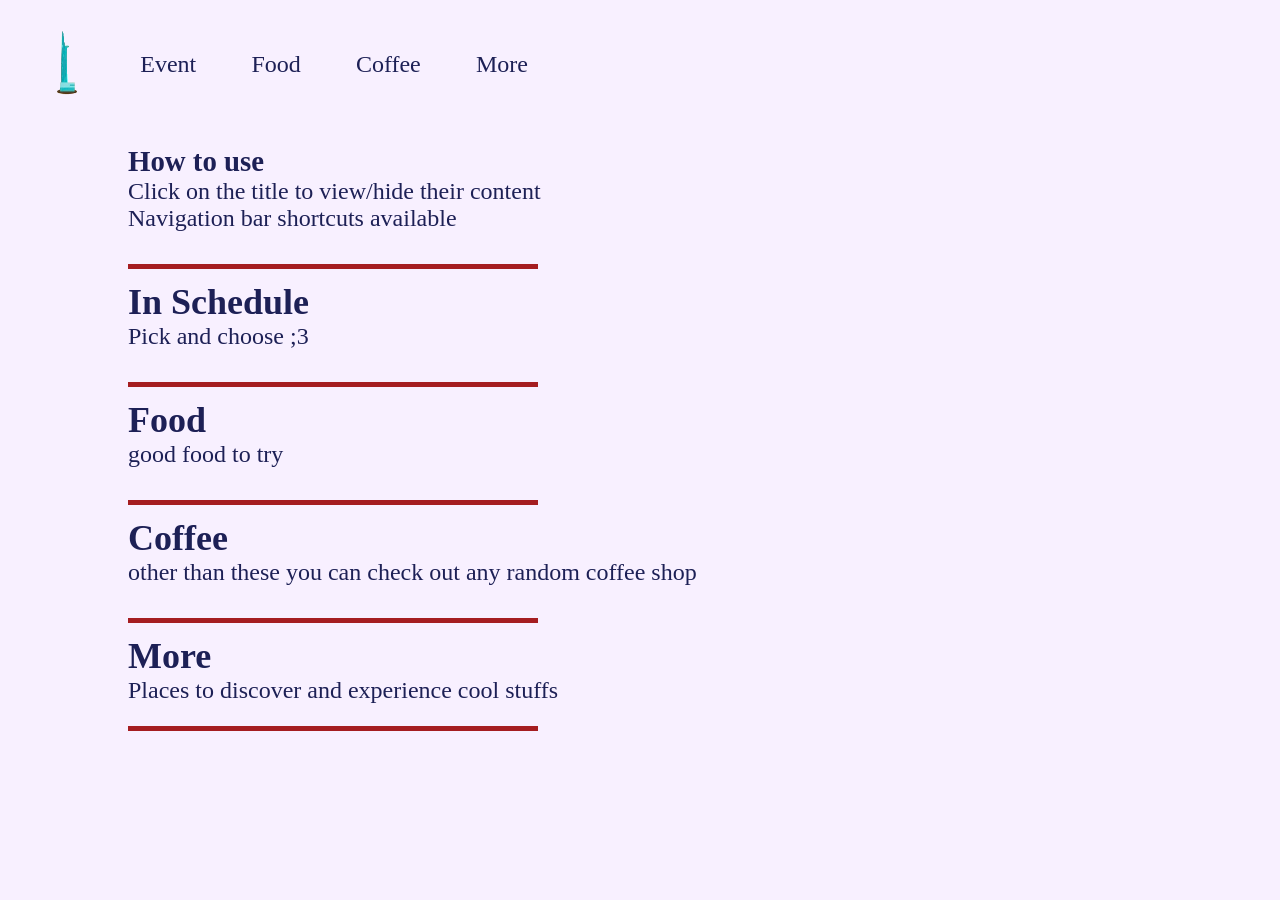
==== index.html @ e1f6cd2b "NO UNDERLINING" ====
<!DOCTYPE html>

<html lang="en">
<head>
  <meta charset="utf-8" />
  <meta name="description" content="Demonstrates CSS layout" />
  <meta name="keywords" content="HTML5, CSS layout"/>
  <meta name="author" content="Aella Ainsley"/>
  <meta name="viewport" content="width=device-width, initial-scale=1.0">
  <link href="style.css" rel="stylesheet">
  <title>Mappy</title>
</head>

<body>
    <section class="nav" style="height:55px;">
        <nav>
            <a href="index.html"><img src="png/mappy.png" alt=“logo” href=“index.html” id="logo"></a>
            <a class=“main” href="#event" onclick="extend('E')">Event</a>
            <a class=“main” href="#food" onclick="extend('F')">Food</a>
            <a class=“main” href="#coffee" onclick="extend('C')">Coffee</a>
            <a class=“main” href="#more" onclick="extend('M')">More</a>
        </nav>
    </section>
    
    <section class="page">
        <div class="album">
            <br><br>
            <header><h2 id="htu">How to use</h2></header>
            <p>Click on the title to view/hide their content</p>
            <p>Navigation bar shortcuts available</p>
        </div>

        <div class="album">
            <hr>
            <header onclick="extend('S')" id="more"><h1>In Schedule</h1></header>
            <p class="credit">Pick and choose ;3</p>
            <ol class="songs_list hid" id="S">
                <br>
                <li>
                    <p><h2>Saturday (14/03):</h2></p>
                    <p>Pick one for breakfast:</p>
                    <ul>
                        <li>Banh my (bread)</li>
                        <li>Pho (noodle)</li>
                    </ul>
                    <p>Pick one activity for the afternoon:</p>
                    <ul>
                        <li>Archery</li>
                        <li>Air Rifle</li>
                    </ul>
                </li>
                <li>
                    <p><h2>Sunday (15/03):</h2></p>
                    <p>Pick one for breakfast:</p>
                    <ul>
                        <li>Thien Hau temple</li>
                        <li>Tan Dinh church</li>
                    </ul>
                </li>
            </ol>
        </div>

        <div class="album">
            <hr>
            <header onclick="extend('F')" id="food"><h1>Food</h1></header>
            <p class="credit">good food to try</p>
            <ol class="songs_list hid" id="F">
                <br>
                <li>
                    <a href="https://maps.app.goo.gl/WdWLq5YjivLcC5n57">Hủ tiếu mỳ Bà Cao</a>
                    <p>noodle</p>
                </li>
                <li>
                    <a href="https://maps.app.goo.gl/Sd3XQCnbDRhmVS8U6">Cơm gà Thanh</a>
                    <p>chicken rice</p>
                </li>
                <li>
                    <a href="https://maps.app.goo.gl/8yVqBw3WYHmLNgNA7">Bánh bèo cô Mai Phú Yên</a>
                    <p>noodle and a kind of central Viet Nam's rice cake</p>
                </li>
                <li>
                    <a href="https://maps.app.goo.gl/4S9egKtAcr48ZnF58">Bún mắm Phan Xích Long</a>
                    <p>noodle</p>
                </li>
                <li>
                    <a href="https://maps.app.goo.gl/hdtUPozhQ6LrVHDx5">Bún nước tôm bò Cô Lan</a>
                    <p>noodle</p>
                </li>
                <li>
                    <a href="https://maps.app.goo.gl/QoEo2inAVQyDXYYTA">Quán cơm chay Thuyền Viên</a>
                    <p>vegetarian food to go</p>
                </li>
                <li>
                    <a href="https://maps.app.goo.gl/iC8iiSB6dp7g7kvR6">Út Lúa - chè chuối nếp nướng Nam Bộ</a>
                    <p>southern Viet Nam's sweet dessert, banana covered in sticky rice and roasted</p>
                </li>
                <li>
                    <a href="https://maps.app.goo.gl/RFXmaMvMnR7iiKeQ9">Bánh đúc nóng Phan Đăng Lưu</a>
                    <p>a kind of southern's Viet Nam rice cake</p>
                </li>
                <li>
                    <a href="https://maps.app.goo.gl/1sr5uLP1eeQ9tWpc7">Bánh cô Cẩm Tú</a>
                    <p>central Viet Nam's treats</p>
                </li>
                <li>
                    <a href="https://maps.app.goo.gl/yp8At2fR3MjV6WP59">Sanh Ký mỳ gia</a>
                    <p>noodle</p>
                </li>
                <li>
                    <a href="https://maps.app.goo.gl/hY1qVBQCrbsFzvcf9">Cơm tấm Tài</a>
                    <p>broken rice</p>
                </li>
                <li>
                    <a href="https://maps.app.goo.gl/WQ11s17Gfn2FQ2S37">Quán cơm 55A</a>
                    <p>daily meal kind of food</p>
                </li>
                <li>
                    <a href="https://maps.app.goo.gl/zaJomvpcWYDz4ixi8">Quán chay Lá</a>
                    <p>vegetarian buffet</p>
                </li>
                <li>
                    <a href="https://maps.app.goo.gl/qYJ6dD4CpidEfUWE9">Quán chay Pháp Uyển</a>
                    <p>vegetarian food</p>
                </li>
                <li>
                    <a href="https://maps.app.goo.gl/EaU53XxpEDg8YiDB7">Bánh xèo 46A</a>
                    <p>a kind of southern Viet Nam's rice cake, not a dessert though</p>
                </li>
                <li>
                    <a href="https://maps.app.goo.gl/W4AC8o5X6MdjL8nC7">Mỳ vịt tiềm Ba Huy</a>
                    <p>noodle</p>
                </li>
                <li>
                    <a href="https://maps.app.goo.gl/FLVBiAvJYrc4Dqos5">Chè Vân chợ Tân Định</a>
                    <p>sweet treats</p>
                </li>
                <li>
                    <a href="https://maps.app.goo.gl/hKtQNPe6eQgRmani8">Bún mắm 444</a>
                    <p>noodle</p>
                </li>
                <li>
                    <a href="https://maps.app.goo.gl/zrcujai8SNeeg4P77">Chè Mỹ</a>
                    <p>sweet treats</p>
                </li>
                <li>
                    <a href="https://maps.app.goo.gl/7d8iKzcam5dbg4Az5">Cơm chay Diệu Thiện</a>
                    <p>vegetarian food</p>
                </li>
                <li>
                    <a href="https://maps.app.goo.gl/MQXdbdiyGUXwvVJeA">Bếp chay Đế Thính</a>
                    <p>vegetarian food</p>
                </li>
                <li>
                    <a href="https://maps.app.goo.gl/TjMXHyw3Yu9MgDQh7">Gỏi khô bò</a>
                    <p>a kind of salad with mainly dried beef and papaya</p>
                </li>
                <li>
                    <a href="https://maps.app.goo.gl/N8928tySmtYnX4848">Chạm</a>
                    <p>Đà Lạt's avocado ice cream, dessert and coffee</p>
                </li>
                <li>
                    <a href="https://maps.app.goo.gl/U3fGFgvi1PdqQJMH6">Bánh mỳ Tăng</a>
                    <p>bread to go</p>
                </li>
                <li>
                    <a href="https://maps.app.goo.gl/omBSvNZghHrWqTPG9">Há cảo Phánh</a>
                    <p>savory Hoa people's dessert</p>
                </li>
                <li>  
                    <a href="https://maps.app.goo.gl/z1L6o5SQ8ugLs3q57">Quán ăn Huế - O Xuân</a>
                    <p>central Viet Nam's food</p>
                </li>
                <li>
                    <a href="https://maps.app.goo.gl/uDybNgCEXGuW1xjt8">Bánh mỳ Hà Nội</a>
                    <p>bread. you can check out any stall, the quality is pretty stable</p>
                </li>
                <li>
                    <a href="https://maps.app.goo.gl/LHsaDPhF9PthyGvr9">Bánh mỳ Dân Sinh</a>
                    <p>bread</p>
                </li>
            </ol>
        </div>

        <div class="album">
            <hr>
            <header onclick="extend('C')" id="coffee"><h1>Coffee</h1></header>
            <p class="credit">other than these you can check out any random coffee shop</p>
            <ol class="songs_list hid" id="C">
                <br>
                <li>
                    <a href="https://maps.app.goo.gl/N8928tySmtYnX4848">Chạm</a>
                    <p>Đà Lạt's avocado ice cream, dessert and coffee</p>
                </li>
                <li>
                    <a href="https://maps.app.goo.gl/NNZtvuahc9jaC66B8">Lão Hạc quán</a>
                    <p>a coffee shop by the river</p>
                </li>
                <li><a href="https://maps.app.goo.gl/cXWu2iQmeoGhMMd78">Cà phê trứng 3T</a></li>
                <li><a href="https://maps.app.goo.gl/J4mrxfhks26URDKQA">Nhỏ cafe</a></li>
                <li><a href="https://maps.app.goo.gl/NDUxT6SJp9f7BfMCA">Cộng cafe</a></li>
                <li>
                    <a href="https://maps.app.goo.gl/GkWEGcFYhizMxrdg8">Bu's Station</a>
                    <p>previously known as Ga Public. you can watch the train runs by here</p>
                </li>
            </ol>
        </div>

        <div class="album">
            <hr>
            <header onclick="extend('M')" id="more"><h1>More</h1></header>
            <p class="credit">Places to discover and experience cool stuffs</p>
            <ol class="songs_list hid" id="M">
                <br>
                <li><a href="https://maps.app.goo.gl/3BQbNgsxRdH5yECQ8">Turtle Pond</a></li>
                <li><a href="https://maps.app.goo.gl/5wAAeDhkMYMd9Cxr9">Van Thanh Tourist Village</a></li>
                <li><a href="https://maps.app.goo.gl/fCtMkCQgY6tsJTbb6">The Golden Dragon Water Puppet Theater</a></li>
                <li><a href="https://maps.app.goo.gl/a8YoCwNEnrYbfNDk8">Ho Chi Minh City Circus</a></li>
                <li><a href="https://maps.app.goo.gl/EQVapZymS9ZRRK7b8">Nghĩa An hội quán</a></li>
                <li><a href="https://maps.app.goo.gl/RGGf63ksRbHqMyBi9">Hải Nam hội quán</a></li>
                <li><a class="null">Thien Hau temple/Tan Dinh church</a></li>
                <li><a href="https://maps.app.goo.gl/9nQSskqpbo6zUyXs7">Quang San Art Museum (QSAM)</a></li>
                <li><a href="https://maps.app.goo.gl/UhrkLufh8k1kAhC9A">National University Village</a></li>
                <li><a href="https://maps.app.goo.gl/xVvK9TPTDHY5J4GGA">Dam Sen cultural and water park</a></li>
                <li><a href="https://maps.app.goo.gl/r4Q1k8RSjkzKSZ7S6">Saigon Zoo and Botanical Gardens</a></li>
                <li><a href="https://maps.app.goo.gl/SvRWeu29h9uLctvX7">Saigon Opera House</a></li>
            </ol>
        </div>
        <hr>                    
    </section>
    <script src="script.js"></script>
</body>
</html>
---- style.css ----
body {
    margin: 0;
    background:#f8f0ff;
    padding: 0;
    font-size: x-large;
    color: #1d2056;
}
.page { margin: 2% 10% 10% 10%;}
#logo {width:35px; height:70px;}
nav {
    height: 55px; width: 96%;
    padding: 2%;
    vertical-align: middle;
    position: fixed;
    background: #f8f0ff;
}
nav a{
    padding: 2%;
    vertical-align: middle;
}
.album {
    padding: 10px 0px 10px 0px;
}
.album header:hover{ text-decoration: underline;}
h1 { margin: 0px; }   .credit { margin: 0px; }    p{ margin: 0px; }
header {margin: 0px; } ul { margin: 10px; }
a{ 
    text-decoration: none;
    color: #1d2056;
}
a:hover {
    text-decoration: underline;
    text-decoration-color: #A51D21;
}
.null:hover{
    text-decoration: none;
}
h2{font-size: 120%; margin: 0;}
.songs_list{
    margin:0px;
}
#htu:hover {
    text-decoration: none;
}

/*Lyrics pages*/
hr{
    width: 40%; margin-left: 0;
    border: none; height: 5px;
    color: #A51D21;background-color: #A51D21;
}
.lyrics{
    color: #1d2056;
}

/*musical*/
table{
    border: none;
}
h2.musical{
    margin: 0;  padding: 10px 0px;
}
.hid{
    display: none;

}
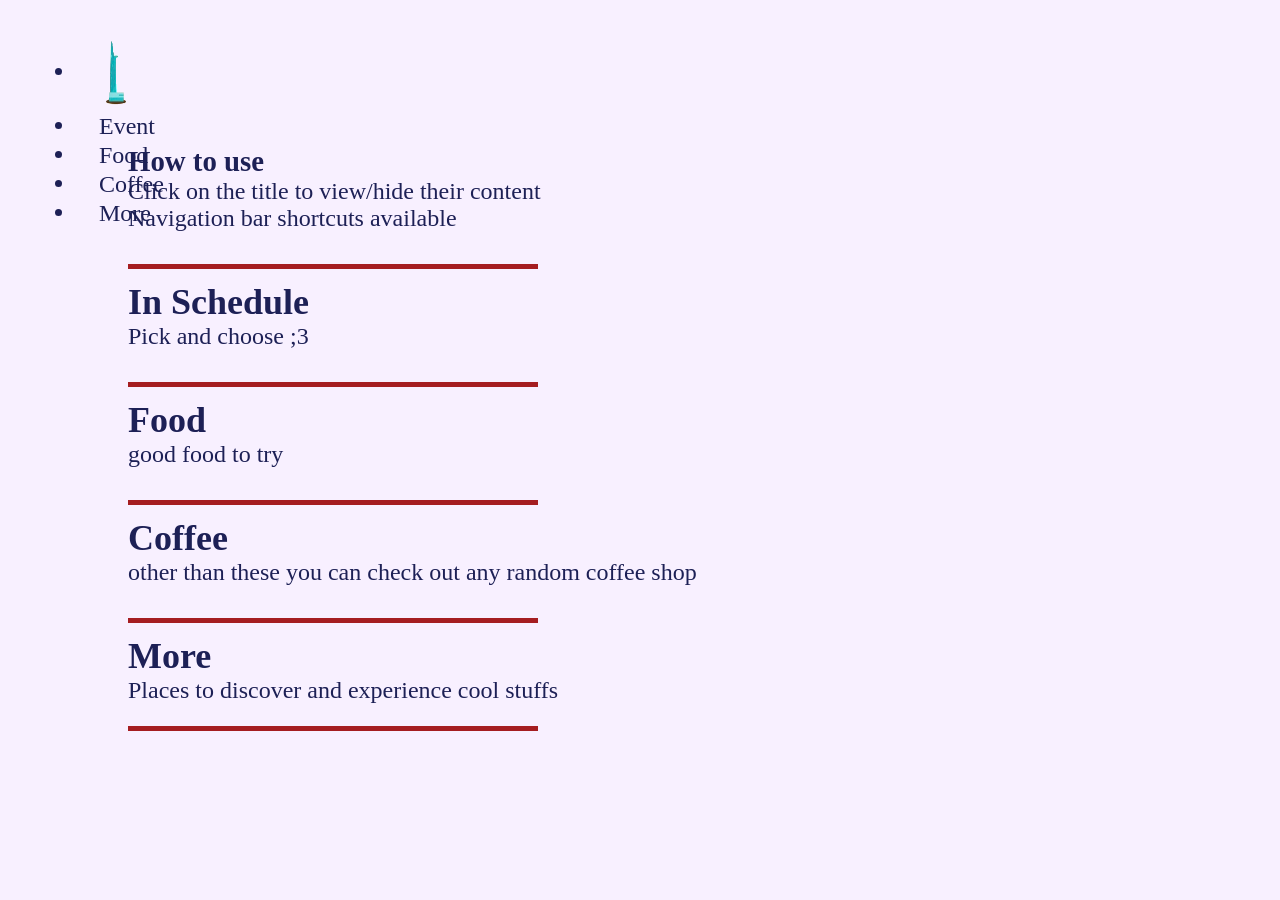
==== commit 9452d374: "fix nav" ====
--- a/index.html
+++ b/index.html
@@ -14,11 +14,13 @@
 <body>
     <section class="nav" style="height:55px;">
         <nav>
-            <a href="index.html"><img src="png/mappy.png" alt=“logo” href=“index.html” id="logo"></a>
-            <a class=“main” href="#event" onclick="extend('E')">Event</a>
-            <a class=“main” href="#food" onclick="extend('F')">Food</a>
-            <a class=“main” href="#coffee" onclick="extend('C')">Coffee</a>
-            <a class=“main” href="#more" onclick="extend('M')">More</a>
+            <ul>
+                <li><a href="index.html"><img src="png/mappy.png" alt=“logo” href=“index.html” id="logo"></a></li>
+                <li><a class=“main” href="#event" onclick="open('E')">Event</a></li>
+                <li><a class=“main” href="#food" onclick="open('F')">Food</a></li>
+                <li><a class=“main” href="#coffee" onclick="open('C')">Coffee</a></li>
+                <li><a class=“main” href="#more" onclick="open('M')">More</a></li>
+            </ul>
         </nav>
     </section>
     
--- a/style.css
+++ b/style.css
@@ -62,6 +62,5 @@
 }
 .hid{
     display: none;
-
 }
 
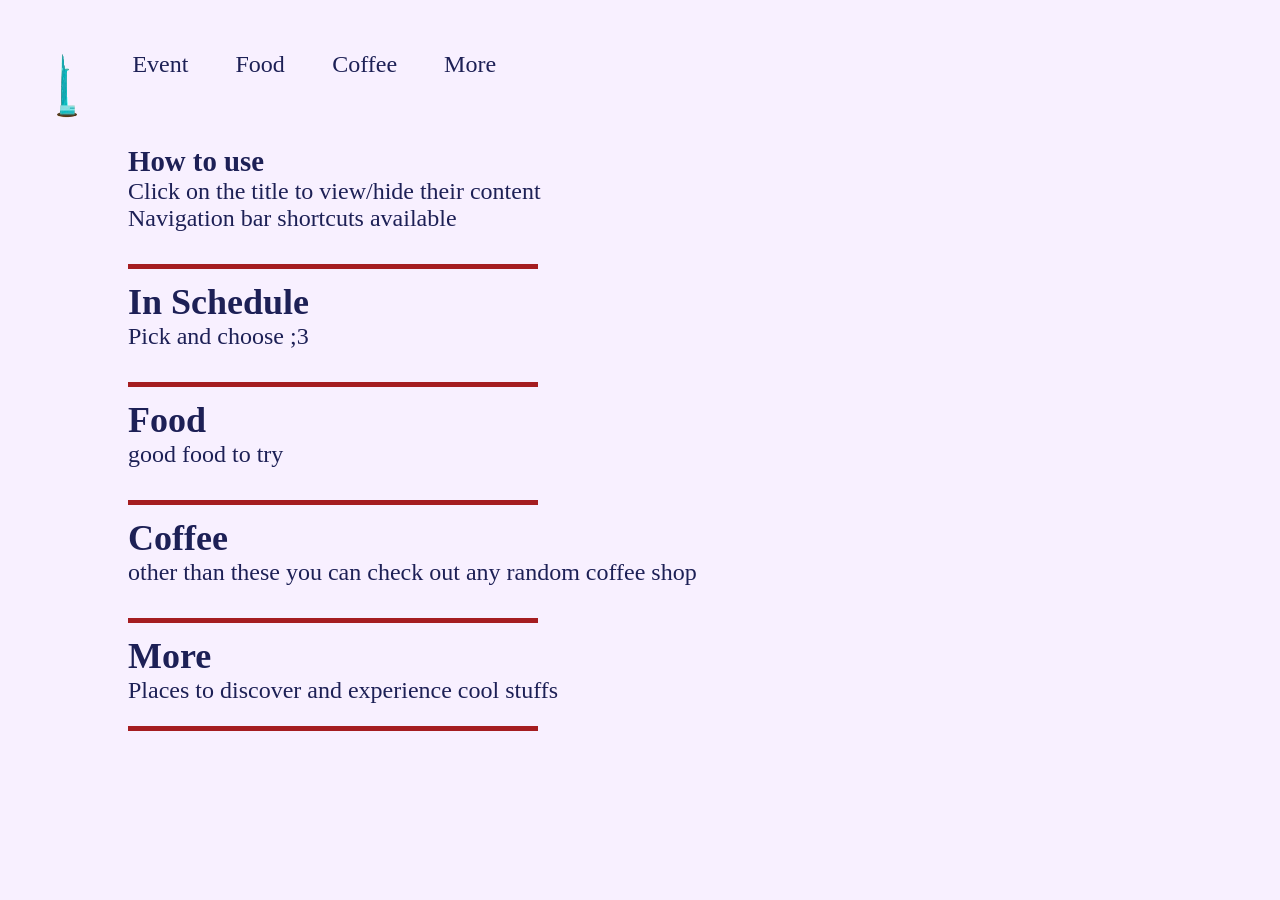
==== commit 26b0ff3a: "Underline nope" ====
--- a/index.html
+++ b/index.html
@@ -27,7 +27,7 @@
     <section class="page">
         <div class="album">
             <br><br>
-            <header><h2 id="htu">How to use</h2></header>
+            <header><h2 class="null">How to use</h2></header>
             <p>Click on the title to view/hide their content</p>
             <p>Navigation bar shortcuts available</p>
         </div>
--- a/style.css
+++ b/style.css
@@ -13,6 +13,17 @@
     vertical-align: middle;
     position: fixed;
     background: #f8f0ff;
+}
+nav ul{
+    list-style-type: none;
+    margin: 0; padding: 0;
+    width: 96%;
+}
+nav li{
+    list-style-type: none;
+    padding: 2%;
+    float: left;
+    vertical-align: middle;
 }
 nav a{
     padding: 2%;
@@ -39,9 +50,6 @@
 .songs_list{
     margin:0px;
 }
-#htu:hover {
-    text-decoration: none;
-}
 
 /*Lyrics pages*/
 hr{
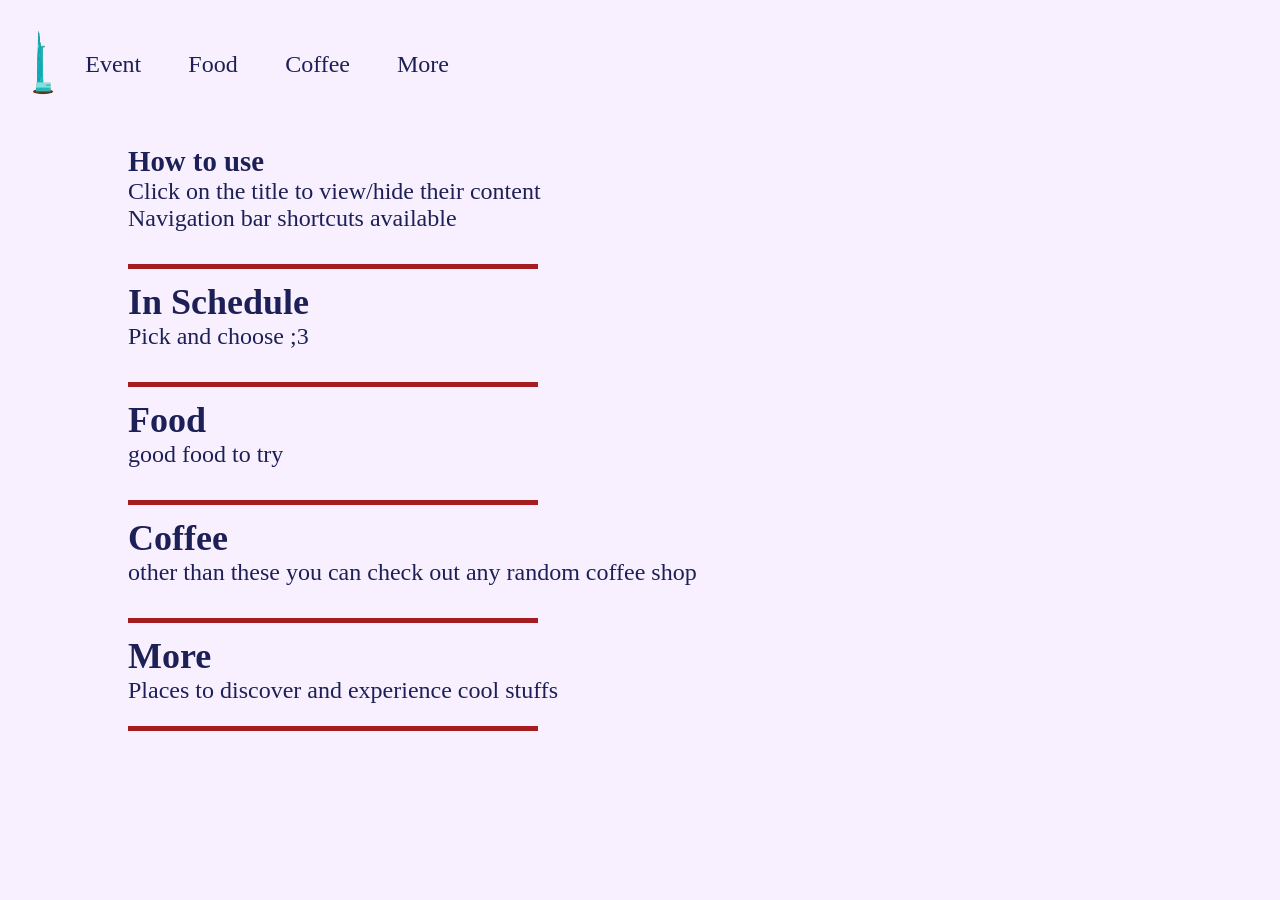
==== commit df4ff758: "Fix icon" ====
--- a/index.html
+++ b/index.html
@@ -15,7 +15,7 @@
     <section class="nav" style="height:55px;">
         <nav>
             <ul>
-                <li><a href="index.html"><img src="png/mappy.png" alt=“logo” href=“index.html” id="logo"></a></li>
+                <li style="padding:0;"><a href="index.html"><img src="png/mappy.png" alt=“logo” href=“index.html” id="logo"></a></li>
                 <li><a class=“main” href="#event" onclick="open('E')">Event</a></li>
                 <li><a class=“main” href="#food" onclick="open('F')">Food</a></li>
                 <li><a class=“main” href="#coffee" onclick="open('C')">Coffee</a></li>
@@ -27,7 +27,7 @@
     <section class="page">
         <div class="album">
             <br><br>
-            <header><h2 class="null">How to use</h2></header>
+            <h2>How to use</h2>
             <p>Click on the title to view/hide their content</p>
             <p>Navigation bar shortcuts available</p>
         </div>
@@ -233,3 +233,5 @@
 </body>
 </html>
 
+
+
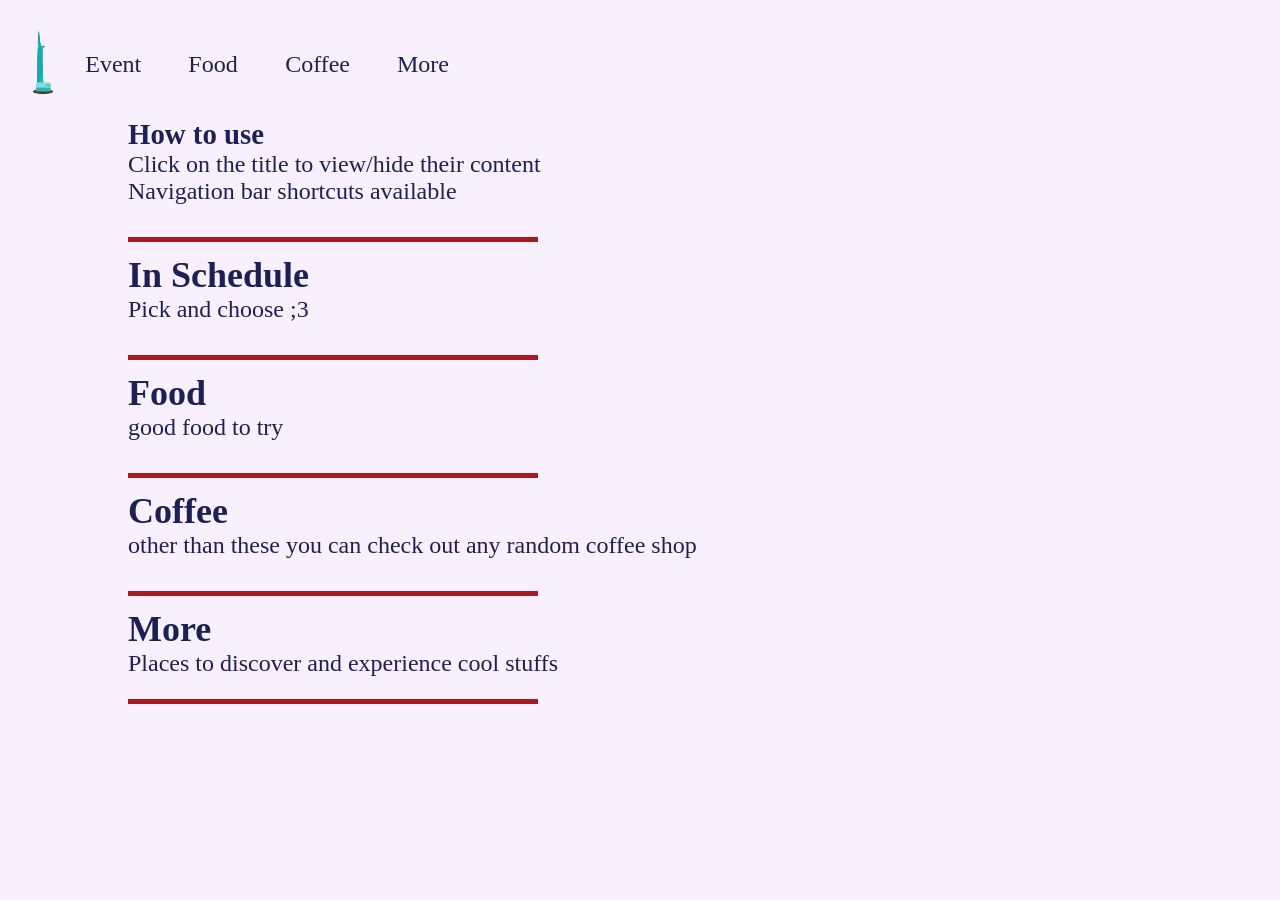
==== commit cc6b9e45: "Delete redundant space" ====
--- a/index.html
+++ b/index.html
@@ -26,7 +26,7 @@
     
     <section class="page">
         <div class="album">
-            <br><br>
+            <br>
             <h2>How to use</h2>
             <p>Click on the title to view/hide their content</p>
             <p>Navigation bar shortcuts available</p>
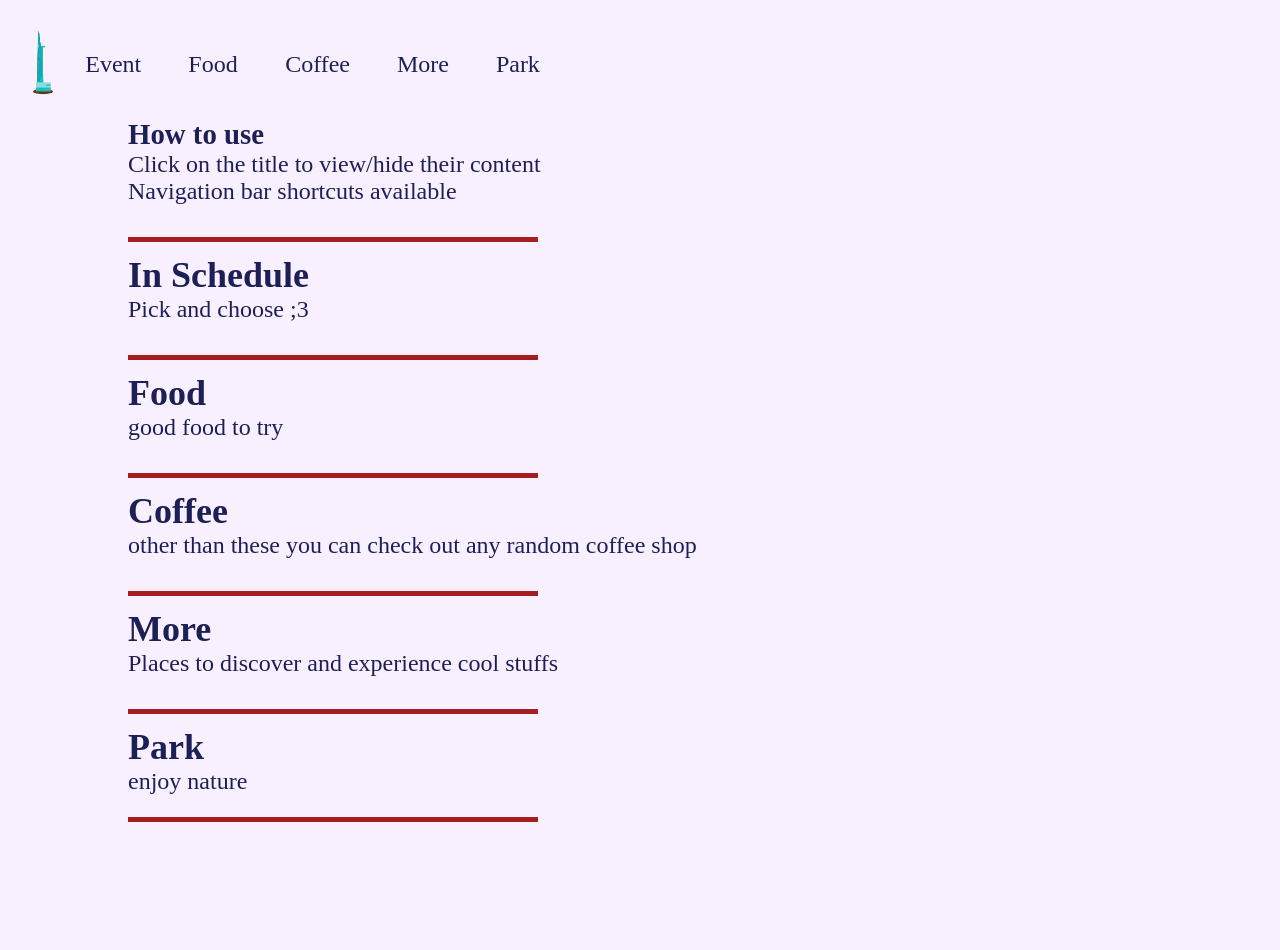
==== commit 0f59b623: "Add one new coffee shop and add parks" ====
--- a/index.html
+++ b/index.html
@@ -19,7 +19,8 @@
                 <li><a class=“main” href="#event" onclick="open('E')">Event</a></li>
                 <li><a class=“main” href="#food" onclick="open('F')">Food</a></li>
                 <li><a class=“main” href="#coffee" onclick="open('C')">Coffee</a></li>
-                <li><a class=“main” href="#more" onclick="open('M')">More</a></li>
+                <li><a class=“main” href="#more" onclick="open('M')">More</a></li>
+                <li><a class="main" href="#park" onclick="open('P')">Park</a></li>
             </ul>
         </nav>
     </section>
@@ -196,13 +197,22 @@
                 <li>
                     <a href="https://maps.app.goo.gl/NNZtvuahc9jaC66B8">Lão Hạc quán</a>
                     <p>a coffee shop by the river</p>
+                </li>
+                <li>
+                    <a href="https://maps.app.goo.gl/pb7nQ2uFonwYRtyA8">Dạo Coffee Hub</a>
+                    <p>a coffee shop inside an old building (in an inner yard) with good shade from trees (still functioning). there's a cute cat</p>
                 </li>
                 <li><a href="https://maps.app.goo.gl/cXWu2iQmeoGhMMd78">Cà phê trứng 3T</a></li>
-                <li><a href="https://maps.app.goo.gl/J4mrxfhks26URDKQA">Nhỏ cafe</a></li>
+                <li><a href="https://maps.app.goo.gl/J4mrxfhks26URDKQA">Nhỏ cafe</a></li>
+                <li><a href="https://maps.app.goo.gl/zrNxmmhykjqQr4sh8">Miền Đồng Thảo</a></li>
                 <li><a href="https://maps.app.goo.gl/NDUxT6SJp9f7BfMCA">Cộng cafe</a></li>
                 <li>
                     <a href="https://maps.app.goo.gl/GkWEGcFYhizMxrdg8">Bu's Station</a>
                     <p>previously known as Ga Public. you can watch the train runs by here</p>
+                </li>
+                <li>
+                    <a href="https://maps.app.goo.gl/8M8ipNbgoEQtHCmT8">WagWel Feline - Rescue Cat Cafe</a>
+                    <p>there are dogs too</p>
                 </li>
             </ol>
         </div>
@@ -226,7 +236,34 @@
                 <li><a href="https://maps.app.goo.gl/r4Q1k8RSjkzKSZ7S6">Saigon Zoo and Botanical Gardens</a></li>
                 <li><a href="https://maps.app.goo.gl/SvRWeu29h9uLctvX7">Saigon Opera House</a></li>
             </ol>
-        </div>
+        </div>
+        
+        <div class="album">
+            <hr>
+            <header onclick="extend('P')" id="park"><h1>Park</h1></header>
+            <p class="credit">enjoy nature</p>
+            <ol class="songs_list hid" id="P">
+                <br>
+                <li>
+                    <a href="https://maps.app.goo.gl/xxM59ppqh62DAYoJ8">Lê Văn Tám park</a>
+                    <p>near the pink church</p>
+                </li>
+                <li>
+                    <a href="https://maps.app.goo.gl/abaNuGahW4Yru6hB6">Tao Đàn park</a>
+                    <p>near the water puppet theater</p>
+                </li>
+                <li>
+                    <a href="https://maps.app.goo.gl/i6r9TfMoDDi3XMzQ6">Hoàng Văn Thụ park</a>
+                    <p>the surrounding streets are busy but the park is really nice still</p>
+                </li>
+                <li><a href="https://maps.app.goo.gl/oaZih4263Gyaj4R58">VinHomes Central Park</a></li>
+                <li>
+                  <a href="https://maps.app.goo.gl/JchraFgH5ibTuy6J7">Central Park</a>
+                  <p>the odd one out. not much trees and nature here, but still pretty good park for enjoying the river and walking.</p>
+                </li>
+            </ol>
+        </div>
+
         <hr>                    
     </section>
     <script src="script.js"></script>
